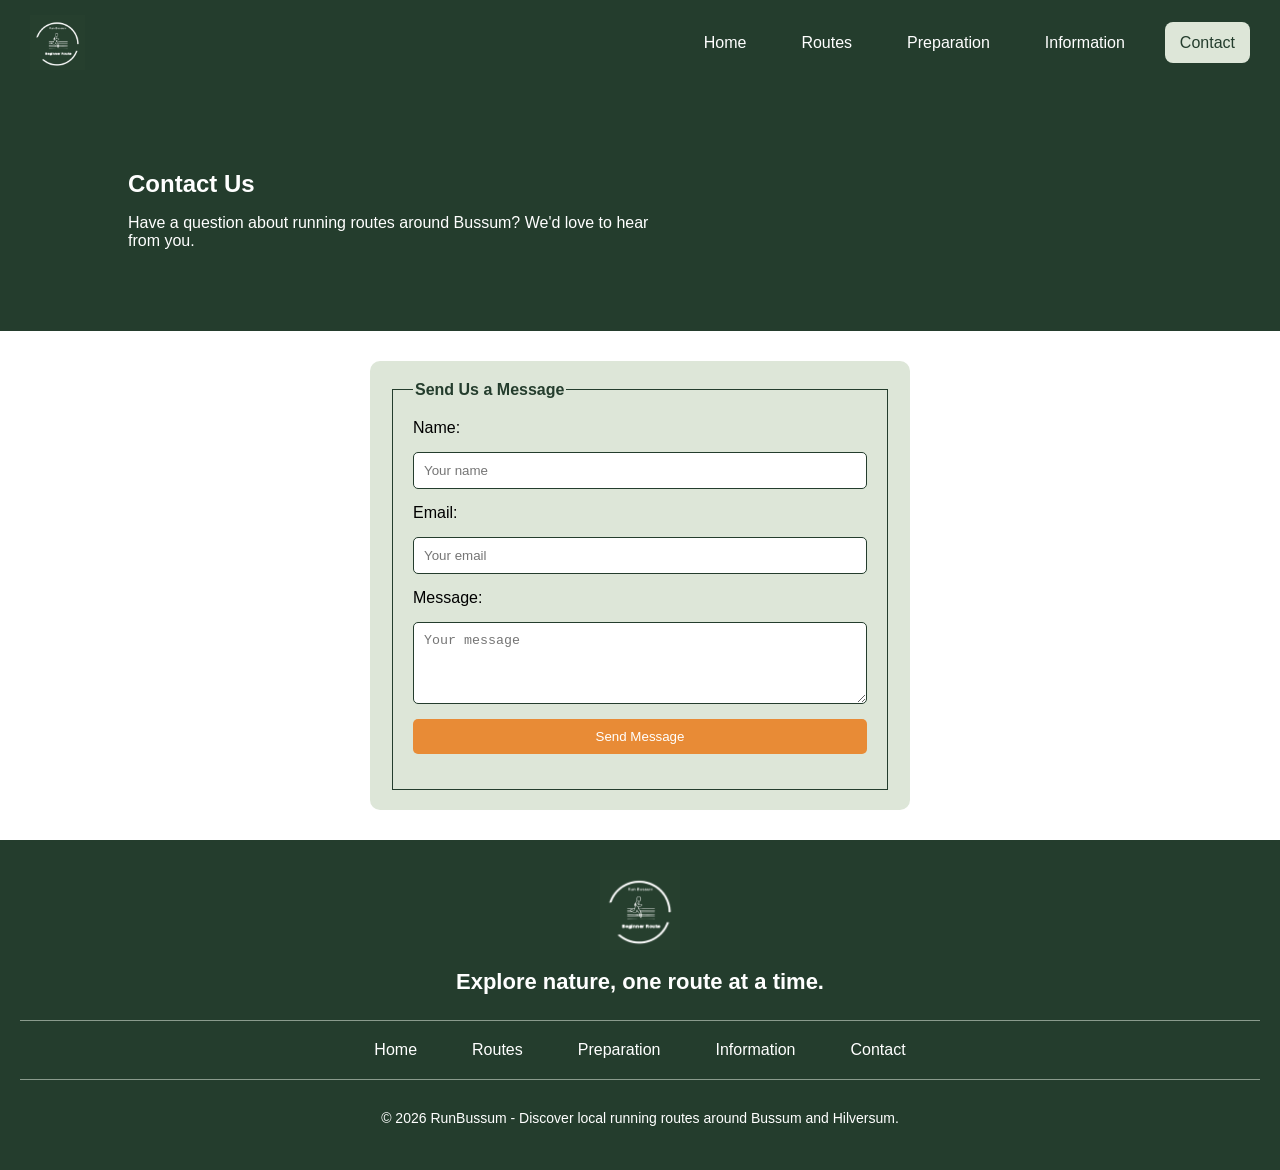
==== Contact.html @ d6e373f4 "ASA" ====
<!DOCTYPE html>
<html lang="en">
<head>
    <meta charset="UTF-8">
    <meta name="viewport" content="width=device-width, initial-scale=1.0">
    <title>Contact - RunBussum</title>
    <link rel="stylesheet" href="css/style.css">
</head>
<body>
<header>
    <nav>
        <img src="img/runbussum-logo.png" alt="RunBussum logo">
        <ul>
            <li><a href="index.html">Home</a></li>
            <li><a href="Routes.html">Routes</a></li>
            <li><a href="Preparation.html">Preparation</a></li>
            <li><a href="Information.html">Information</a></li>
            <li><a href="Contact.html" class="active">Contact</a></li>
        </ul>
    </nav>

    <details class="mobile-menu">
        <summary>☰</summary>
        <a href="index.html">Home</a>
        <a href="Routes.html">Routes</a>
        <a href="Preparation.html">Prep</a>
        <a href="Information.html">Info</a>
        <a href="Contact.html">Contact</a>
    </details>
</header>


    
<main>
    <section class="contact-hero">
        <h1>Contact Us</h1>
        <p>Have a question about running routes around Bussum? We'd love to hear from you.</p>
    </section>
</main>


    <form action="https://next-app-router-playground-kohl.vercel.app/api/contact" method="post">

        <fieldset>
            <legend>Send Us a Message</legend>

            <label for="name">Name:</label>
            <input type="text" id="name" name="name" placeholder="Your name" required>

            <label for="email">Email:</label>
            <input type="email" id="email" name="email" placeholder="Your email" required>

            <label for="message">Message:</label>
            <textarea id="message" name="message" rows="4" placeholder="Your message" required></textarea>

            <input type="submit" value="Send Message">
        </fieldset>

    </form>

</body>
<footer>
    <img src="img/runbussum-logo.png" alt="RunBussum logo">
    <h2>Explore nature, one route at a time.</h2>

    <nav class="footer-nav">
        <ul>
            <li><a href="index.html">Home</a></li>
            <li><a href="Routes.html">Routes</a></li>
            <li><a href="Preparation.html">Preparation</a></li>
            <li><a href="Information.html">Information</a></li>
            <li><a href="Contact.html">Contact</a></li>
        </ul>
    </nav>

    <p>&copy; 2026 RunBussum - Discover local running routes around Bussum and Hilversum.</p>
</footer>

</html>
---- css/style.css ----
body {
    margin: 0;
    font-family: Arial, sans-serif;
}

header {
    background-color: #243D2D;
}

nav {
    display: flex;
    align-items: center;
    justify-content: space-between;
    padding: 15px 30px;
}

nav img {
    width: 55px;
}

nav ul {
    display: flex;
    list-style: none;
    gap: 25px;
    margin: 0;
    padding: 0;
}

nav a {
    color: white;
    text-decoration: none;
    padding: 12px 15px;
    border-radius: 8px;
}

nav a:hover,
nav a.active {
    background-color: #DDE6D8;
    color: #243D2D;
}

.hero {
    background-image: url("../img/WhatsApp Image 2026-10-01 at 11.32.46.jpeg");
    background-size: cover;
    background-position: center;
    height: 400px;
    display: flex;
    justify-content: center;
    align-items: center;
}

.hero h1 {
    color: white;
    font-size: 32px;
    text-align: center;
    font-weight: bold;
}

.hero {
    background-image: url("../img/WhatsApp Image 2026-10-01 at 11.32.46.jpeg");
    background-size: cover;
    background-position: center;
    min-height: 500px;
    display: flex;
    flex-direction: column;
    align-items: center;
    justify-content: center;
    padding: 30px 20px;
}

.hero h1 {
    color: white;
    font-size: 32px;
    text-align: center;
    font-weight: bold;
    margin-bottom: 30px;
}

.routes {
    width: 100%;
    max-width: 1100px;
    text-align: center;
}

.routes h2 {
    display: inline-block;
    background-color: #DDE6D8;
    color: #243D2D;
    padding: 5px 15px;
    border-radius: 8px;
    font-size: 22px;
    margin-bottom: 15px;
}

.route-images {
    display: flex;
    gap: 20px;
    justify-content: center;
}

.route-images a {
    width: 25%;
}


.route-images img {
    width: 100%;
    height: 180px;
    object-fit: cover;
    object-position: center bottom;
    border-radius: 12px;
}


.route-images img:hover {
    opacity: 0.8;
}

@media (max-width: 768px) {
    .hero {
        background-image: none;
        background-color: white;
        padding: 0 15px 40px;
    }

    .hero h1 {
        background-image: url("../img/WhatsApp Image 2026-10-01 at 11.32.46.jpeg");
        background-size: cover;
        background-position: center;
        width: 100%;
        padding: 50px 15px;
        font-size: 26px;
        margin: 0;
        box-sizing: border-box;
    }

    .routes h2 {
        background-color: white;
        font-size: 24px;
        padding: 10px 0;
    }

    .route-images {
        flex-wrap: wrap;
        gap: 15px;
    }

    .route-images a {
        width: 46%;
    }

    .route-images img {
        height: 160px;
    }
}

footer {
    background-color: #243D2D;
    color: white;
    text-align: center;
    padding: 30px 20px;
}

footer img {
    width: 80px;
}

footer h2 {
    font-size: 22px;
    margin: 15px 0 25px;
}

.footer-nav {
    border-top: 1px solid #8A9B8D;
    border-bottom: 1px solid #8A9B8D;
    padding: 20px;
    justify-content: center;
}

.footer-nav ul {
    justify-content: center;
    flex-wrap: wrap;
}

footer p {
    margin-top: 30px;
    font-size: 14px;
}

.mobile-menu {
    display: none;
}

@media (max-width: 768px) {
    header nav {
        display: flex;
        padding: 15px 20px;
    }

    header nav ul {
        display: none;
    }

    .mobile-menu {
        display: block;
        color: white;
        text-align: center;
    }

    .mobile-menu summary {
        position: absolute;
        top: 25px;
        right: 25px;
        font-size: 28px;
        cursor: pointer;
        list-style: none;
    }

    .mobile-menu a {
        display: block;
        color: white;
        text-decoration: none;
        font-size: 24px;
        font-weight: bold;
        padding: 20px;
        border-top: 1px solid #17291D;
    }

    .mobile-menu a:hover {
        background-color: #DDE6D8;
        color: #243D2D;
    }

    .route-images a {
        width: 45%;
    }

    footer h2 {
        font-size: 18px;
    }

    .footer-nav ul {
        gap: 5px;
    }

    .footer-nav a {
        font-size: 12px;
        padding: 5px;
    }

    footer p {
        font-size: 11px;
    }
}

.page-banner {
    background-image: url("../img/WhatsApp Image 2026-10-01 at 11.32.46.jpeg");
    background-size: cover;
    background-position: center;
    padding: 65px 30px;
    color: white;
    text-align: center;
}

.route-detail {
    max-width: 900px;
    margin: 35px auto;
    padding: 25px;
    background-color: #DDE6D8;
    border-radius: 10px;
}

.route-detail h2 {
    color: #243D2D;
}

.route-detail img {
    width: 100%;
    max-height: 300px;
    object-fit: cover;
    border-radius: 10px;
}

.route-button {
    display: inline-block;
    background-color: #C96B2C;
    color: white;
    text-decoration: none;
    padding: 12px 20px;
    border-radius: 7px;
    margin-top: 15px;
}

.route-button:hover {
    background-color: #A6531F;
}

@media (max-width: 768px) {
    .page-banner {
        padding: 40px 15px;
    }

    .route-detail {
        margin: 20px 15px;
        padding: 15px;
    }

    .route-detail img {
        max-height: 220px;
    }
}

.maps-page {
    padding: 30px 20px;
    text-align: center;
}

.maps-page h1 {
    color: #243D2D;
}

.map-section {
    background-color: #DDE6D8;
    max-width: 900px;
    margin: 35px auto;
    padding: 30px;
    border-radius: 10px;
}

.map-section h2 {
    color: #243D2D;
}

.map-section a {
    display: inline-block;
    background-color: #C96B2C;
    color: white;
    text-decoration: none;
    padding: 12px 20px;
    border-radius: 7px;
    margin-top: 15px;
}

.map-section a:hover {
    background-color: #A6531F;
}

@media (max-width: 768px) {
    .map-section {
        margin: 20px 0;
        padding: 20px 15px;
    }
}

.route-map {
    width: 100%;
    max-width: 350px;
    height: auto;
    border-radius: 10px;
}

.full-map {
    display: block;
    width: 100%;
    max-width: 750px;
    height: auto;
    margin: 20px auto;
    border-radius: 10px;
}

/* PREPARATION PAGE */

.prep-hero {
    background-image: linear-gradient(
        rgba(0, 0, 0, 0.4),
        rgba(0, 0, 0, 0.4)
    ), url("../img/WhatsApp Image 2026-10-01 at 11.32.46.jpeg");
    background-size: cover;
    background-position: center;
    color: white;
    padding: 70px 10%;
}

.prep-hero h1 {
    margin-bottom: 10px;
}

.prep-hero p {
    max-width: 550px;
}

.prep-content {
    padding: 40px 10%;
}

.prep-content h2,
.before-you-go h2 {
    color: #243D2D;
}

.prep-cards {
    display: grid;
    grid-template-columns: repeat(4, 1fr);
    gap: 20px;
    margin-top: 25px;
}

.prep-cards article {
    background-color: #DDE6D8;
    padding: 20px;
    border-radius: 7px;
}

.prep-cards h3 {
    margin-top: 0;
    color: #243D2D;
}

.before-you-go {
    background-color: #DDE6D8;
    padding: 40px 10%;
}

.prep-checklist {
    display: grid;
    grid-template-columns: repeat(2, 1fr);
    gap: 20px;
    margin-top: 25px;
}

.prep-checklist article {
    padding: 10px;
}

.prep-checklist h3 {
    color: #243D2D;
    margin-bottom: 8px;
}


@media (max-width: 768px) {

    .prep-hero {
        padding: 45px 20px;
    }

    .prep-content,
    .before-you-go {
        padding: 25px 15px;
    }

    .prep-cards {
        grid-template-columns: repeat(2, 1fr);
        gap: 12px;
    }

    .prep-cards article {
        padding: 12px;
    }

    .prep-checklist {
        grid-template-columns: 1fr;
        gap: 10px;
    }

    .prep-checklist article {
        padding: 5px;
    }
}

@media (max-width: 400px) {
    .prep-cards {
        grid-template-columns: repeat(2, 1fr);
        gap: 8px;
    }

    .prep-cards article {
        padding: 10px;
    }
}



form {
    max-width: 500px;
    margin: 30px auto;
    padding: 20px;
    background-color: #DDE6D8;
    border-radius: 10px;
}

fieldset {
    border: 1px solid #243D2D;
    padding: 20px;
}

legend {
    font-weight: bold;
    color: #243D2D;
}

form label,
form input,
form textarea {
    display: block;
    width: 100%;
    margin-bottom: 15px;
}

form input,
form textarea {
    padding: 10px;
    border: 1px solid #243D2D;
    border-radius: 5px;
}

form input[type="submit"] {
    background-color: #E88B36;
    color: white;
    border: none;
    cursor: pointer;
}

form input[type="submit"]:hover {
    background-color: #C96A20;
}

form input[type="submit"]:active {
    background-color: #243D2D;
}
form input,
form textarea {
    box-sizing: border-box;
}



.contact-hero {
    background-color: #243D2D;
    color: white;
    padding: 65px 10%;
}

.contact-hero h1 {
    margin-bottom: 10px;
}

.contact-hero p {
    max-width: 550px;
}

@media (max-width: 768px) {
    .contact-hero {
        padding: 40px 20px;
    }
}



.info-hero {
    background-color: #243D2D;
    color: white;
    padding: 65px 10%;
}

.info-hero h1 {
    margin-bottom: 10px;
}

.info-hero p {
    max-width: 550px;
}

.info-content {
    padding: 45px 10%;
}

.info-content h2,
.info-nature h2 {
    color: #243D2D;
}

.info-cards {
    display: grid;
    grid-template-columns: repeat(3, 1fr);
    gap: 20px;
    margin-top: 25px;
}

.info-cards article {
    background-color: #DDE6D8;
    padding: 25px;
    border-radius: 10px;
}

.info-cards h3,
.info-nature h3 {
    color: #243D2D;
}

.info-nature {
    background-color: #DDE6D8;
    padding: 45px 10%;
}

.info-nature article {
    margin-top: 20px;
}

.info-button {
    display: inline-block;
    background-color: #E88B36;
    color: white;
    padding: 12px 25px;
    border-radius: 6px;
    text-decoration: none;
    margin-top: 15px;
}

.info-button:hover {
    background-color: #C96A20;
}



@media (max-width: 768px) {
    .info-hero {
        padding: 40px 20px;
    }

    .info-content,
    .info-nature {
        padding: 30px 20px;
    }

    .info-cards {
        grid-template-columns: 1fr;
    }
}
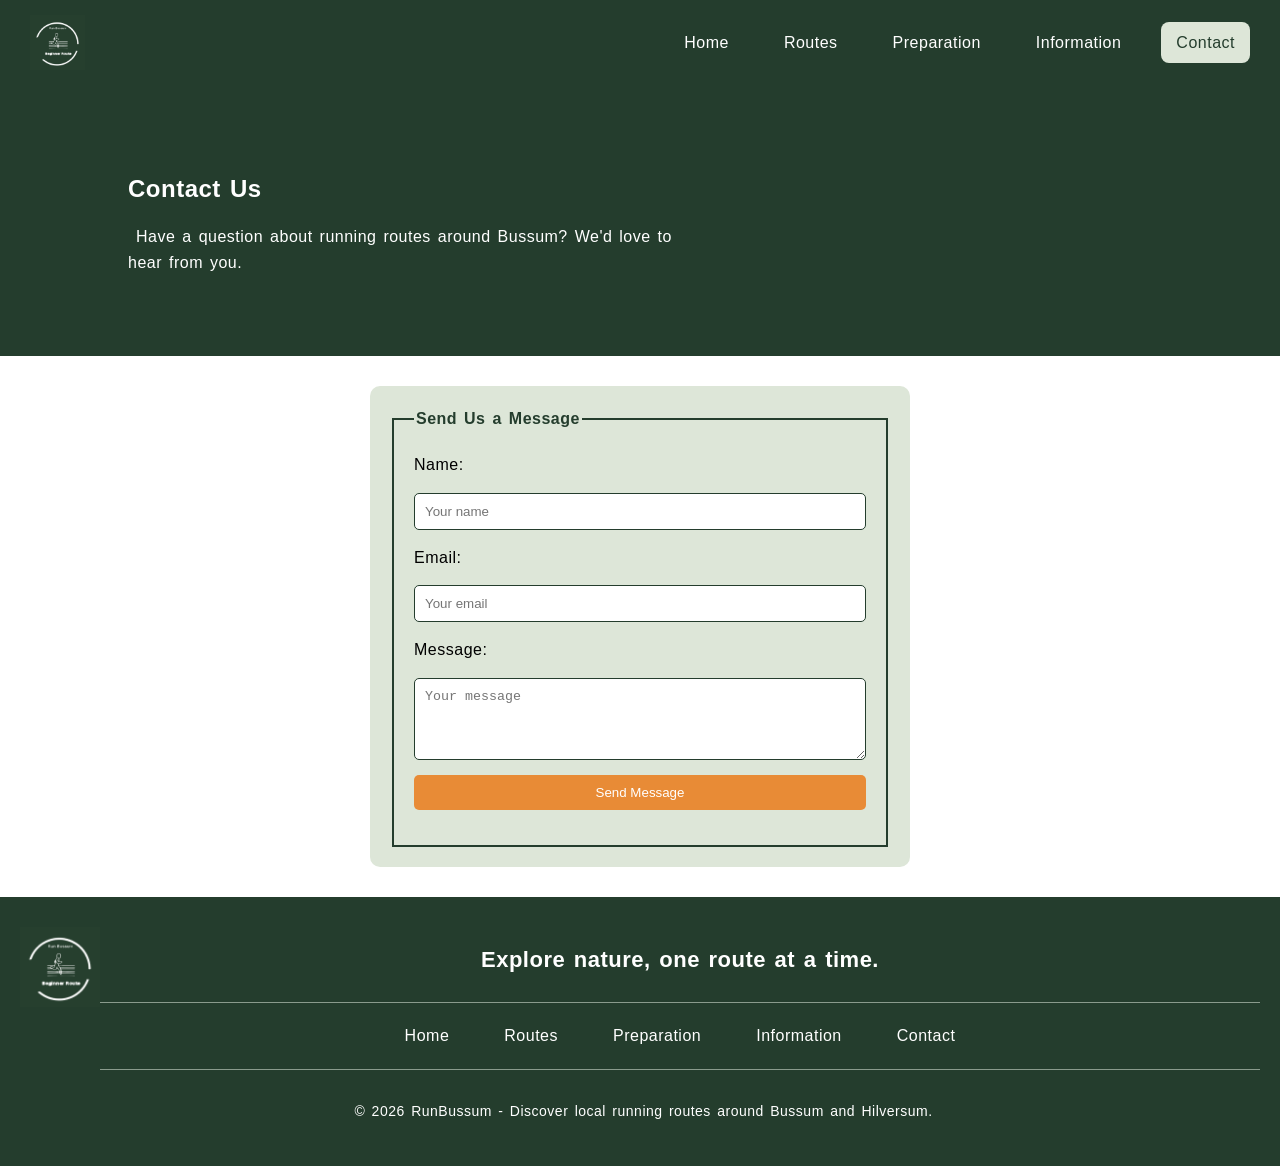
==== commit bf90025d: "Shree" ====
--- a/Contact.html
+++ b/Contact.html
@@ -4,13 +4,16 @@
 <head>
     <meta charset="UTF-8">
     <meta name="viewport" content="width=device-width, initial-scale=1.0">
+    <meta name="author" content="RunBussum">
+    <meta name="description" content="Contact RunBussum with questions about running routes, trail maps and outdoor running around Bussum and Hilversum.">
+    <meta name="keywords" content="Bussum, running, routes, contact, nature">
     <title>Contact - RunBussum</title>
     <link rel="stylesheet" href="css/style.css">
 </head>
 <body>
 <header>
     <nav>
-        <img src="img/runbussum-logo.png" alt="RunBussum logo">
+        <img src="img/runbussum-logo.png" alt="RunBussum logo" title="RunBussum">
         <ul>
             <li><a href="index.html">Home</a></li>
             <li><a href="Routes.html">Routes</a></li>
@@ -37,7 +40,7 @@
         <h1>Contact Us</h1>
         <p>Have a question about running routes around Bussum? We'd love to hear from you.</p>
     </section>
-</main>
+
 
 
     <form action="https://next-app-router-playground-kohl.vercel.app/api/contact" method="post">
@@ -58,10 +61,11 @@
         </fieldset>
 
     </form>
+    </main>
 
-</body>
+
 <footer>
-    <img src="img/runbussum-logo.png" alt="RunBussum logo">
+    <img src="img/runbussum-logo.png" alt="RunBussum logo" title="RunBussum">
     <h2>Explore nature, one route at a time.</h2>
 
     <nav class="footer-nav">
@@ -76,5 +80,6 @@
 
     <p>&copy; 2026 RunBussum - Discover local running routes around Bussum and Hilversum.</p>
 </footer>
+</body>
 
 </html>
--- a/css/style.css
+++ b/css/style.css
@@ -638,3 +638,51 @@
         grid-template-columns: 1fr;
     }
 }
+
+
+body {
+    line-height: 1.6;
+    letter-spacing: 0.5px;
+    word-spacing: 2px;
+}
+
+p {
+    text-indent: 0.5em;
+}
+
+footer img {
+    float: left;
+}
+
+.info-content p::first-letter {
+    font-weight: bold;
+}
+
+
+fieldset {
+    border-color: #243D2D;
+    border-style: solid;
+    border-width: 2px;
+}
+
+.info-cards article:nth-child(odd) {
+    background-color: #CFF;
+}
+
+.info-cards article:nth-child(even) {
+    background-color: #FFF;
+}
+
+
+.cookie-message {
+    position: fixed;
+    bottom: 0;
+    left: 0;
+    width: 100%;
+    background-color: #243D2D;
+    color: white;
+    text-align: center;
+    padding: 10px;
+    box-sizing: border-box;
+    z-index: 9999;
+}
